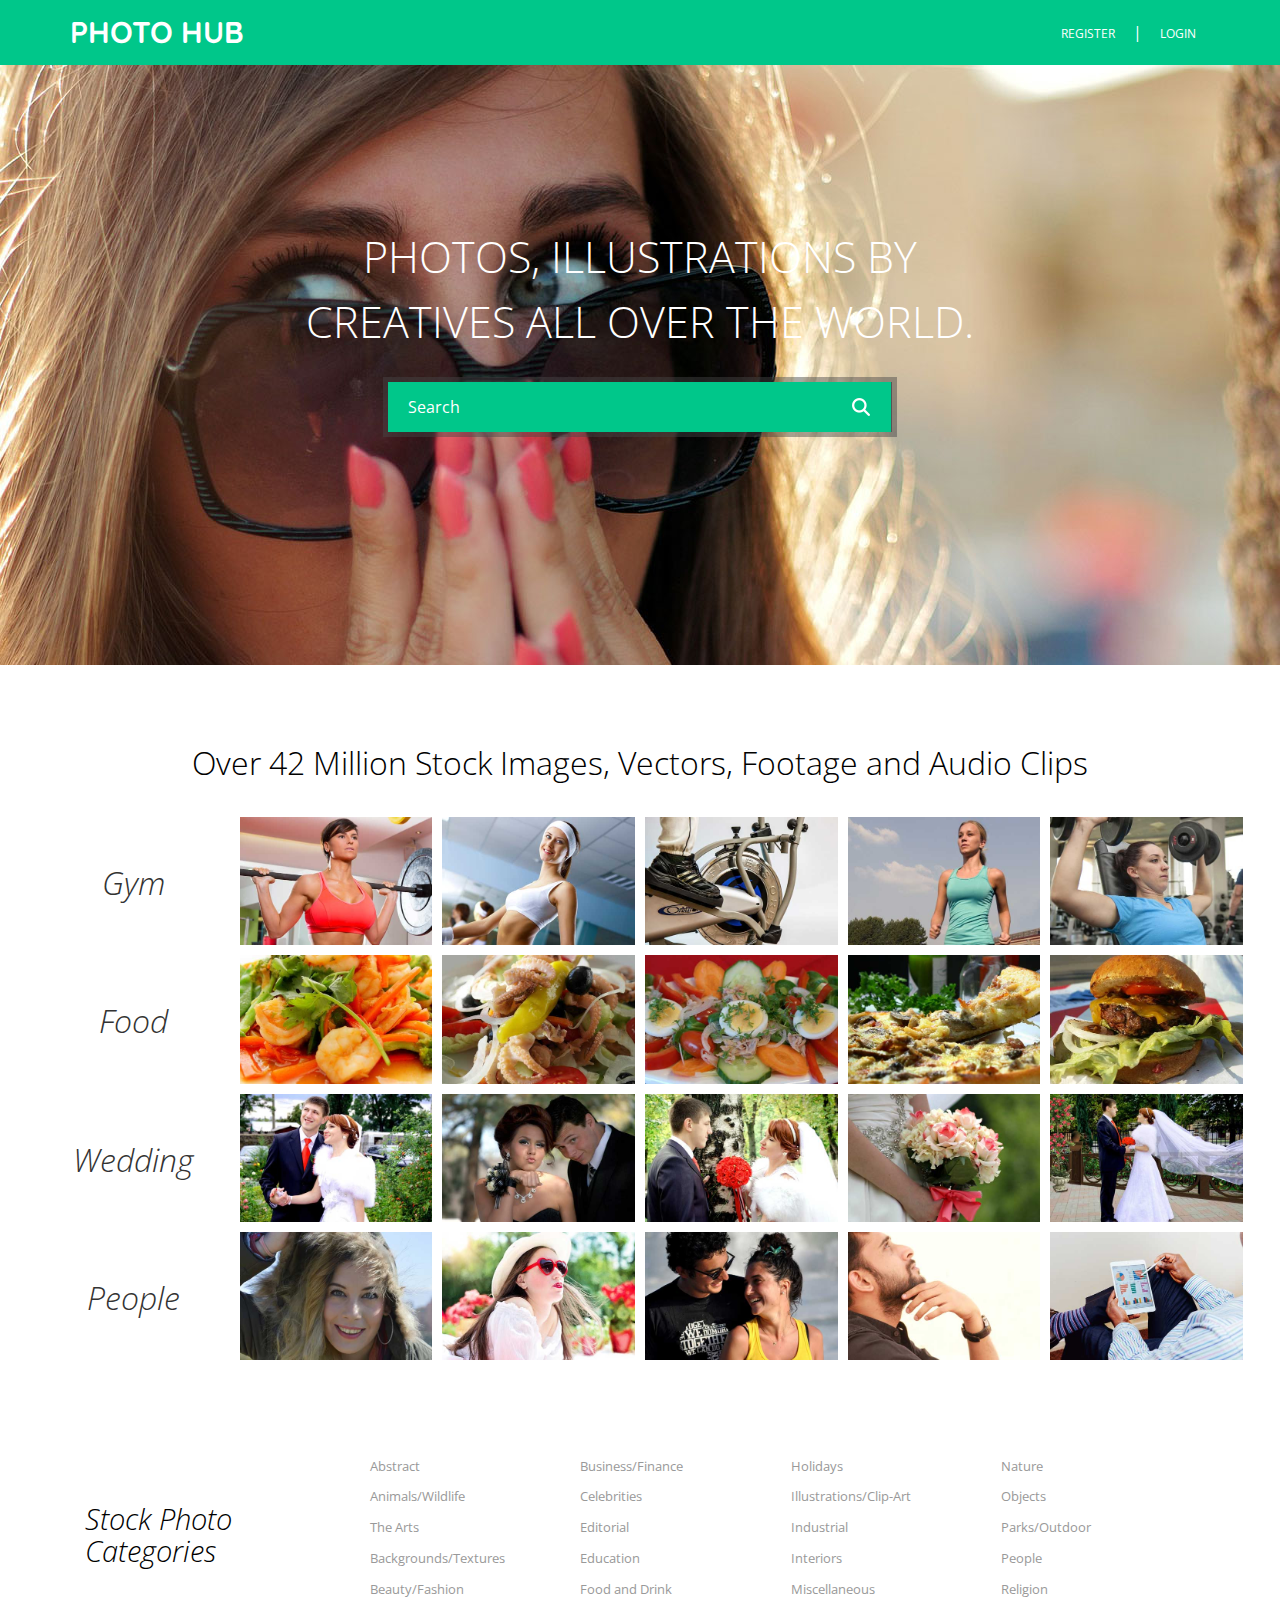
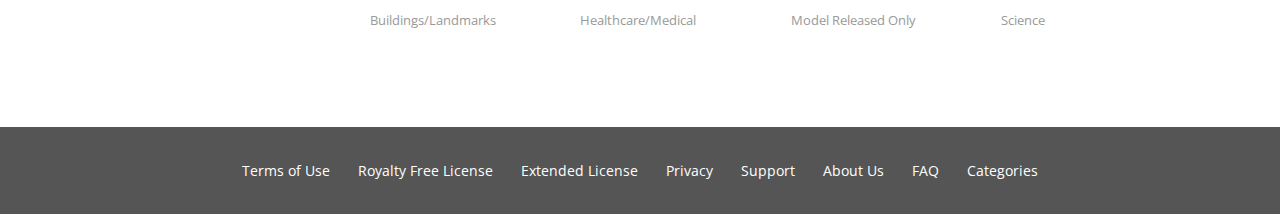
==== src/main/resources/static/index.html @ 1b92c905 "项目基本" ====
<!DOCTYPE HTML>
<html>
<head>
    <title>Home</title>
    <meta name="viewport" content="width=device-width, initial-scale=1">
    <meta http-equiv="Content-Type" content="text/html; charset=utf-8"/>
    <meta name="keywords" content="Photo-Hub Responsive web template, Bootstrap Web Templates, Flat Web Templates, Andriod Compatible web template,
Smartphone Compatible web template, free webdesigns for Nokia, Samsung, LG, SonyErricsson, Motorola web design"/>
    <script type="application/x-javascript"> addEventListener("load", function () {
        setTimeout(hideURLbar, 0);
    }, false);

    function hideURLbar() {
        window.scrollTo(0, 1);
    } </script>
    <link href="css/bootstrap.css" rel='stylesheet' type='text/css'/>
    <!-- jQuery (necessary for Bootstrap's JavaScript plugins) -->
    <!-- Custom Theme files -->
    <link href="css/style.css" rel='stylesheet' type='text/css'/>
    <!-- Custom Theme files -->
    <!--webfont-->
    <link href='http://fonts.useso.com/css?family=Quicksand:300,400,700' rel='stylesheet' type='text/css'>
    <link href='http://fonts.useso.com/css?family=Open+Sans:300,400,600,700,800' rel='stylesheet' type='text/css'>
    <script type="text/javascript" src="js/jquery-1.11.1.min.js"></script>
    <script src="js/menu_jquery.js"></script>
</head>
<body>
<div class="header">
    <div class="container">
        <div class="logo">
            <h1><a href="index.html">Photo Hub</a></h1>
        </div>
        <div class="top_right">
            <ul>
                <li><a href="register.html">Register</a></li>
                |
                <li class="login">
                    <div id="loginContainer"><a href="#" id="loginButton"><span>Login</span></a>
                        <div id="loginBox">
                            <form id="loginForm">
                                <fieldset id="body">
                                    <fieldset>
                                        <label for="email">Email Address</label>
                                        <input type="text" name="email" id="email">
                                    </fieldset>
                                    <fieldset>
                                        <label for="password">Password</label>
                                        <input type="password" name="password" id="password">
                                    </fieldset>
                                    <input type="submit" id="login" value="Sign in">
                                    <label for="checkbox"><input type="checkbox" id="checkbox"> <i>Remember
                                        me</i></label>
                                </fieldset>
                                <span><a href="#">Forgot your password?</a></span>
                            </form>
                        </div>
                    </div>
                </li>
            </ul>
        </div>
        <div class="clearfix"></div>
    </div>
</div>
<div class="banner">
    <div class="container">
        <div class="span_1_of_1">
            <h2>Photos, illustrations by<br> Creatives all over the world.</h2>
            <div class="search">
                <ul class="nav1">
                    <li id="search">
                        <form action="" method="get">
                            <input type="text" name="search_text" id="search_text" placeholder="Search"/>
                            <input type="button" name="search_button" id="search_button">
                        </form>
                    </li>
                </ul>
            </div>
        </div>
    </div>
</div>
<div class="grid_1">
    <h3>Over 42 Million Stock Images, Vectors, Footage and Audio Clips</h3>
    <div class="col-md-2 col_1">
        <h4>Gym</h4>
    </div>
    <div class="col-md-2 col_1">
        <img src="images/g1.jpg" class="img-responsive" alt=""/>
    </div>
    <div class="col-md-2 col_1">
        <img src="images/g2.jpg" class="img-responsive" alt=""/>
    </div>
    <div class="col-md-2 col_1">
        <img src="images/g3.jpg" class="img-responsive" alt=""/>
    </div>
    <div class="col-md-2 col_1">
        <img src="images/g4.jpg" class="img-responsive" alt=""/>
    </div>
    <div class="col-md-2 col_1">
        <img src="images/g5.jpg" class="img-responsive" alt=""/>
    </div>
    <div class="col-md-2 col_1">
        <h4>Food</h4>
    </div>
    <div class="col-md-2 col_1">
        <img src="images/f1.jpg" class="img-responsive" alt=""/>
    </div>
    <div class="col-md-2 col_1">
        <img src="images/pic9.jpg" class="img-responsive" alt=""/>
    </div>
    <div class="col-md-2 col_1">
        <img src="images/f2.jpg" class="img-responsive" alt=""/>
    </div>
    <div class="col-md-2 col_1">
        <img src="images/f3.jpg" class="img-responsive" alt=""/>
    </div>
    <div class="col-md-2 col_1">
        <img src="images/f4.jpg" class="img-responsive" alt=""/>
    </div>
    <div class="col-md-2 col_1">
        <h4>Wedding</h4>
    </div>
    <div class="col-md-2 col_1">
        <img src="images/w1.jpg" class="img-responsive" alt=""/>
    </div>
    <div class="col-md-2 col_1">
        <img src="images/pic15.jpg" class="img-responsive" alt=""/>
    </div>
    <div class="col-md-2 col_1">
        <img src="images/w2.jpg" class="img-responsive" alt=""/>
    </div>
    <div class="col-md-2 col_1">
        <img src="images/w3.jpg" class="img-responsive" alt=""/>
    </div>
    <div class="col-md-2 col_1">
        <img src="images/w4.jpg" class="img-responsive" alt=""/>
    </div>
    <div class="col-md-2 col_1">
        <h4>People</h4>
    </div>
    <div class="col-md-2 col_1">
        <img src="images/pic20.jpg" class="img-responsive" alt=""/>
    </div>
    <div class="col-md-2 col_1">
        <img src="images/pic21.jpg" class="img-responsive" alt=""/>
    </div>
    <div class="col-md-2 col_1">
        <img src="images/pic22.jpg" class="img-responsive" alt=""/>
    </div>
    <div class="col-md-2 col_1">
        <img src="images/pic23.jpg" class="img-responsive" alt=""/>
    </div>
    <div class="col-md-2 col_1">
        <img src="images/pic24.jpg" class="img-responsive" alt=""/>
    </div>
    <div class="clearfix"></div>
</div>
<div class="grid_2">
    <div class="container">
        <div class="col-md-3 col_2">
            <h3>Stock Photo<br>Categories</h3>
        </div>
        <div class="col-md-9 col_5">
            <div class="col_1_of_5 span_1_of_5">
                <ul class="list1">
                    <li><a href="stock.html">Abstract</a></li>
                    <li><a href="stock.html">Animals/Wildlife</a></li>
                    <li><a href="stock.html">The Arts</a></li>
                    <li><a href="stock.html">Backgrounds/Textures</a></li>
                    <li><a href="stock.html">Beauty/Fashion</a></li>
                    <li><a href="stock.html">Buildings/Landmarks</a></li>
                </ul>
            </div>
            <div class="col_1_of_5 span_1_of_5">
                <ul class="list1">
                    <li><a href="stock.html">Business/Finance</a></li>
                    <li><a href="stock.html">Celebrities</a></li>
                    <li><a href="stock.html">Editorial</a></li>
                    <li><a href="stock.html">Education</a></li>
                    <li><a href="stock.html">Food and Drink</a></li>
                    <li><a href="stock.html">Healthcare/Medical</a></li>
                </ul>
            </div>
            <div class="col_1_of_5 span_1_of_5">
                <ul class="list1">
                    <li><a href="stock.html">Holidays</a></li>
                    <li><a href="stock.html">Illustrations/Clip-Art</a></li>
                    <li><a href="stock.html">Industrial</a></li>
                    <li><a href="stock.html">Interiors</a></li>
                    <li><a href="stock.html">Miscellaneous</a></li>
                    <li><a href="stock.html">Model Released Only</a></li>
                </ul>
            </div>
            <div class="col_1_of_5 span_1_of_5">
                <ul class="list1">
                    <li><a href="stock.html">Nature</a></li>
                    <li><a href="stock.html">Objects</a></li>
                    <li><a href="stock.html">Parks/Outdoor</a></li>
                    <li><a href="stock.html">People</a></li>
                    <li><a href="stock.html">Religion</a></li>
                    <li><a href="stock.html">Science</a></li>
                </ul>
            </div>
            <div class="clearfix"></div>
        </div>
        <div class="clearfix"></div>
    </div>
</div>
<div class="grid_3">
    <div class="container">
        <ul id="footer-links">
            <li><a href="#">Terms of Use</a></li>
            <li><a href="#">Royalty Free License</a></li>
            <li><a href="#">Extended License</a></li>
            <li><a href="#">Privacy</a></li>
            <li><a href="support.html">Support</a></li>
            <li><a href="about.html">About Us</a></li>
            <li><a href="faq.html">FAQ</a></li>
            <li><a href="#">Categories</a></li>
        </ul>
    </div>
</div>
</body>
</html>
---- src/main/resources/static/css/style.css ----
h4, h5, h6,
h1, h2, h3 {margin-top: 0;}
ul, ol {margin: 0;}
p {margin: 0;}
html, body{
   font-family: 'Open Sans', sans-serif;
   font-size: 100%;
   background:#fff; 
}
body a{
	transition: 0.5s all;
	-webkit-transition: 0.5s all;
	-o-transition: 0.5s all;
	-ms-transition: 0.5s all;
	-moz-transition: 0.5s all;
}
.header{
	background:#00C78A;
	padding:1em 0;
}
.logo{
	float: left;
}
.logo a{
	text-decoration:none;
}
.logo h1{
    font-size: 30px;
    font-weight: bold;
    text-transform: uppercase;
    margin-bottom: 0;
    font-family: 'Quicksand', sans-serif;
}
.logo h1 a{
	color:#fff;
}
.top_right{
	float:right;
	color: #ffffff;
	margin-top:5px;
}
.top_right ul{
	padding:0;
	list-style:none;
}
.top_right ul li{
	display: inline-block;
	margin-right: 10px;
}
.top_right ul li:last-child{
	margin-right: 0;
}
.top_right ul li a{
	text-align:center;
	padding: 0px 4px;
	text-transform:uppercase;
	font-size:12px;
	display:block;
	color:#ffffff;
	-webkit-transition: all 0.3s ease-in-out;
	-moz-transition: all 0.3s ease-in-out;
	-o-transition: all 0.3s ease-in-out;
	transition: all 0.3s ease-in-out;
}
.top_right ul li a:hover{
	color:#ffcc33;
	text-decoration: none;
}
/********** Login *************/
#loginContainer {
    position:relative;
}
#loginContainer a span{
  display:block;
  padding:4px 10px;
}
/* Login Button */
#loginButton { 
    display:inline-block;  
    position:relative;
    z-index:30;
    cursor:pointer;
}
/* Login Box */
#loginBox {
    position:absolute;
	top: 44px;
	right: 0px;
    display:none;
    z-index:29;
}
#loginForm:after {
	content: '';
	position: absolute;
	right: 25px;
	top: -10px;
	border-left:10px solid rgba(0, 0, 0, 0);
	border-right:10px solid rgba(0, 0, 0, 0);
	border-bottom: 10px solid #f0f0f0;
}
/* Login Form */
#loginForm {
   width: 300px;
	background: #fff;
	border: 1px solid #d6d6d6;
}
#loginForm fieldset {
    margin:0 0 15px 0;
    display:block;
    border:0;
    padding:0;
}
fieldset#body {
    border-radius:3px;
    -webkit-border-radius:3px;
    -moz-border-radius:3px;
    -o-border-radius:3px;
    padding:15px 15px;
    margin:0;
}
#loginForm #checkbox {
    width:auto;
    margin:3px 6px 0 0;
    float:left;
    padding:0;
    border:0;
    *margin:-3px 9px 0 0; /* IE7 Fix */
}
#body label {
    color:#000;
    margin:10px 0 0 0;
    display:block;
    float:left;
    font-size: 12px;
  font-weight: 300;
}
#loginForm #body fieldset label{
    display:block;
    float:none;
    margin:0 0 6px 0;
}
#body label i{
	color:#000;
	font-size:1em;
	font-style:normal;
}
/* Default Input */
#loginForm input {
    width:92%;
    border:1px solid #DADADA;
	color: #222;
	background:#FFF;
    padding:6px;
	font-size: 0.8125em;
    -webkit-apperance:none;
    font-family: 'Open Sans', sans-serif;
}
/* Sign In Button */
#loginForm #login {
	font-family: 'Open Sans', sans-serif;
	width: auto;
	float: left;
	background:#00C78A;
	color:#fff;
	font-size: 0.8725em;
	padding: 8px 20px;
	border: none;
	margin: 0 12px 0 0;
	cursor: pointer;
	transition: all .5s;
	-webkit-transition: all .5s;
	-moz-transition: all .5s;
	-o-transition: all .5s;
}
#loginForm #login:hover {
	background:#555;
}
/* Forgot your password */
#loginForm span{
    display:block;
    padding:0px 0px 15px 0px;
}
#loginForm span a{
	color:#000;
	font-size:12px;
    font-weight:500;
    background: none;
	border: none;
	box-shadow: none;
}
#loginForm span a:hover{
	text-decoration:underline;
}
input:focus {
    outline:none;
}
.banner{
	background:url(../images/1.jpg)no-repeat center top;
	background-size:cover;
	-webkit-background-size:cover;
	-moz-background-size:cover;
	-o-background-size:cover;
	min-height:600px;
}
.span_1_of_1 {
  padding: 10em 0 0 0;
}
.span_1_of_1 h2 {
  color: #FFF;
  font-size: 2.7em;
  margin-bottom: 2%;
  font-weight:100;
  text-align: center;
  line-height: 1.5em;
  text-transform: uppercase;
}
.search{
	border:5px solid rgba(70, 70, 70, 0.46);
	width:45.02%;
	margin:0 auto;
}
.nav1 {
	background:#555;
    height:50px;
    padding: 0;
}
.nav1 li {
	float: left;
	list-style-type: none;
	position: relative;
}
.nav1 li a {
	font-size: 16px; 
	color: white;
	display: block;
	line-height:50px;
	padding: 0 28px;
	text-decoration: none;
	border-left: 1px solid #2e2e2e;
}
.nav1 li a:hover {
	background-color: #2e2e2e;
}
#settings a {
	padding: 18px;
	height: 24px;
	font-size: 10px;
	line-height: 24px;
}
#search_text{
	width: 443px;
	padding: 15px 0 15px 20px;
	font-size: 16px;
    border: 0 none;
	height: 50px;
	margin-right: 0;
	color: white;
	outline: none;
	background:#00C78A;
	float: left;
	box-sizing: border-box;
	transition: all 0.15s;
	border-radius: 0px;
	-webkit-border-radius: 0px;
	-moz-border-radius: 0px;
	-o-border-radius: 0px;
}
::-webkit-input-placeholder { /* WebKit browsers */
	color: white;
}
:-moz-placeholder { /* Mozilla Firefox 4 to 18 */
	color: white;
}
::-moz-placeholder { /* Mozilla Firefox 19+ */
	color: white;
}
:-ms-input-placeholder { /* Internet Explorer 10+ */
	color: white;
}
#search_text:focus {
	background: rgb(64, 151, 119);
}
#search_button {
	border: 0 none;
	background:#00C78A url(../images/search.png) center no-repeat;
	width: 60px; 
	float: left;
	padding: 0;
	text-align: center;
	height: 50px;
	cursor: pointer;
	outline:none;
	border-radius: 0px;
	-webkit-border-radius: 0px;
	-moz-border-radius: 0px;
	-o-border-radius: 0px;
}
#options a{
	border-left: 0 none;
}
#options>a {
	background-image: url(../images/triangle.png);
	background-position: 85% center;
	background-repeat: no-repeat;
	padding-right: 42px;
}
.subnav {
	visibility: hidden;
	position: absolute;
	top: 110%;
	right: 0;
	width: 200px;
	height: auto;
	opacity: 0;
	transition: all 0.1s;
	background: #232323;
	padding:0;
	margin:0;
}
.subnav li {
	float: none;
}
.subnav li a {
  border-bottom: 1px solid #2e2e2e;
  font-size: 12px;
  line-height: 35px;
}
#options:hover .subnav {
	visibility: visible;
	top: 100%;
	opacity: 1;
}
.grid_1{
	width:95%;
	margin:0 auto;
}
.col_1{
	padding:5px;
}
.col_1 h4{
  font-size: 2em;
  text-align: center;
  font-style: italic;
  padding:1.5em 0 0 0;
  font-weight:100;
}
.grid_1{
	padding:5em 0;
}
.grid_1 h3{
	color:#000;
	font-weight:100;
	font-size:2em;
	text-align:center;
	margin-bottom:1em;
}
.col_1_of_5:first-child {
  margin-left: 0;
}
.col_1_of_5 {
  display: block;
  float: left;
  margin: 1% 0 1% 3.6%;
}
.span_1_of_5 {
  width:21.9%;
}
ul.list1{
  padding:0;
  margin:0;
  list-style:none;
}
ul.list1 li {
  margin: 0 0 8px 0;
}
ul.list1 li a {
  font-size: 0.8em;
  color: #999;
}
ul.list1 li a:hover{
	text-decoration:none;
	color:#00C78A;
}
.col_2 h3{
  font-size: 1.8em;
  color: #000;
  font-style: italic;
  font-weight: 100;
  padding: 2em 0 0 0;
}
.grid_2 {
  padding-bottom: 5em;
}
.grid_3{
	background:#555;
	padding:2em 0;
	text-align:center;
}
.grid_3 p{
	color:#fff;
	font-size: 0.85em;
	margin:1em 0 0 0;
}
.grid_3 p a{
	color:#fff;
}
ul#footer-links{
	padding:0;
	margin:0;
	list-style:none;
}
ul#footer-links li{
   display:inline-block;
}
ul#footer-links li a{
	color:#fff;
	font-size:0.85em;
	margin: 0 12px;
}
ul#footer-links li a:hover{
	text-decoration:none;
	color:#00C78A;
}
/******** SAP ************/
.sap_tabs{
   padding:30px 15px;
}
.tab_box{
	background:#fd926d;
	padding: 2em;
}
.top1{
	margin-top: 2%;
}
.resp-tabs-list {
	width: 35%;
	list-style: none;
	padding:2em 0;
	margin: 0 auto;
}
.resp-tab-item:first-child{
	border-left:none;
}
.resp-tab-item{
	color:#000;
	font-size:0.85em;
	cursor: pointer;
	display: inline-block;
	margin: 0;
	text-align: center;
	list-style: none;
	float: left;
	width:24.3333%;
	outline: none;
	-webkit-transition: all 0.3s ease-out;
	-moz-transition: all 0.3s ease-out;
	-ms-transition: all 0.3s ease-out;
	-o-transition: all 0.3s ease-out;
	transition: all 0.3s ease-out;
	text-transform: uppercase;
	font-weight: 700;
	padding: 5px 10px;
}
.resp-tab-item:hover {
	text-shadow: none;
}
.resp-tab-active{
    text-shadow: none;
	color:#fff;
	background:#00C78A;
}
.resp-tabs-container {
	padding: 0px;
	background-color: #fff;
	clear: left;
}
h2.resp-accordion {
	cursor: pointer;
	padding: 5px;
	display: none;
}
.resp-tab-content {
	display: none;
}
.resp-content-active, .resp-accordion-active {
   display: block;
}
@media only screen and (max-width:480px) {
	.sap_tabs{
		padding-top:0;
	}
	.resp-tabs-container{
		padding:0px;
	}
ul.resp-tabs-list {
  	display: none;
}
h2.resp-accordion {
  display: block;
  font-size: 0.85em;
  text-transform: uppercase;
  padding: 5px;
}
.resp-vtabs .resp-tab-content {
  	border: 1px solid #C1C1C1;
}
.resp-vtabs .resp-tabs-container {
	border: none;
	float: none;
	width: 100%;
	min-height: initial;
	clear: none;
}
.resp-accordion-closed {
	display: none !important;
}
}
ul.tab_img{
	padding:0;
	list-style:none;
	position: relative;
    padding:1em 0;
}
ul.tab_img li {
	float: left;
	width: 15%;
	margin: 0 2% 2% 0;
}
ul.tab_img li a:hover{
	text-decoration:none;
}
ul.tab_img li.last{
	margin-right:0;
}
.tab_desc{
  padding: 20px 10px;
  list-style: none;
  border: 1px solid #f0f0f0;
}
.tab_desc p, .tab_desc1 p{
  font-size: 0.8125em;
  color: #000;
  margin-bottom: 10px;
  font-weight:600;
  line-height: 1.5em;
}
.tab_desc h4, .tab_desc1 h4{
  font-size: 0.8125em;
  color: #000;	
  font-weight: 300;
  margin-bottom: 0;
}
/* radios and checkboxes */
/* start categories */
.stock_left{
	padding:0;
}
.col.col-4 {
  padding: 0 0px 0 20px;
}
.w_sidebar{
   background-color: #f0f0f0;
   padding: 1em 0 2em;
}
.w_nav2{
   padding: 10px 0px 0 20px;
}
.w_nav2 li{
	line-height: 1.5em;
	display: inline-block;
}
.w_nav2 li a{
	display: block;
	padding: 14px;
}
.w_nav2 li a.color1{
	background:	#0AA5E2;
}
.w_nav2 li a.color2{
	background:	#40E0D0;
}
.w_nav2 li a.color3{
	background:	#B03060;
}
.w_nav2 li a.color4{
	background:	#000080;
}
.w_nav2 li a.color5{
	background:	#E60D41;
}
.w_nav2 li a.color6{
	background:	#45BF55;
}
.w_nav2 li a.color7{
	background:	#FF7F00;
}
.w_nav2 li a.color8{
	background:	#8B4513;
}
.w_nav2 li a.color9{
	background:	#FFD700;
}
.w_nav2 li a.color10{
	background:	#9FA8AB;
}
.w_nav2 li a.color11{
	background:	#C0C0C0;
}
.w_nav2 li a.color12{
	background:	#0AA5E2;
}
.w_nav2 li a.color13{
	background:	#FFCBDB;
}
.w_nav2 li a.color14{
	background:	#B87333;
}
.w_nav2 li a.color15{
	background:	#BFB540;
}
.sky-form .label {
	display: block;
	margin-bottom: 6px;
	line-height: 19px;
}
.sky-form.col.col-4 ul {
	padding: 0;
	list-style: none;
}
.sky-form h4{
  margin-top: 10px;
  padding: 20px 20px 10px;
  color: #000;
  text-transform: uppercase;
  margin-bottom: 0;
  font-size: 15px;
}
.sky-form section {
	margin-bottom: 20px;
}
.sky-form .label {
	display: block;
	margin-bottom: 6px;
	line-height: 19px;
}
.sky-form .label.col {
	margin: 0;
	padding-top: 10px;
}
.sky-form .input,
.sky-form .select,
.sky-form .textarea,
.sky-form .radio,
.sky-form .checkbox,
.sky-form .toggle,
.sky-form .button {
	position: relative;
	display: block;
}
/* selects */
.sky-form .select i {
	position: absolute;
	top: 14px;
	right: 14px;
	width: 1px;
	height: 11px;
	background: #fff;
	box-shadow: 0 0 0 12px #fff;
}
.sky-form .select i:after,
.sky-form .select i:before {
	content: '';
	position: absolute;
	right: 0;
	border-right: 4px solid transparent;
	border-left: 4px solid transparent;
}
.sky-form .select i:after {
	bottom: 0;
	border-top: 4px solid #404040;
}
.sky-form .select i:before {
	top: 0;
	border-bottom: 4px solid #404040;
}
.sky-form .select-multiple select {
	height: auto;
}
/* radios and checkboxes */
.sky-form .radio,.sky-form .checkbox {
	outline:none;
	border:none;
	margin-bottom: 4px;
	padding-left: 27px;
	font-size: 13px;
	line-height: 27px;
	color: #555555;
	cursor: pointer;
	text-transform: capitalize;
	font-weight: normal;
	margin-top: 0;
}
.sky-form .radio{
	text-transform: none;
}
.sky-form .radio:last-child,
.sky-form .checkbox:last-child {
	margin-bottom: 0;
}
.sky-form .radio input,
.sky-form .checkbox input {
	position: absolute;
	left: -9999px;
}
.sky-form .radio i,
.sky-form .checkbox i {
	position: absolute;
	top: 5px;
	left: 0;
	display: block;
	width: 17px;
	height: 17px;
	outline: none;
	border-width: 2px;
	border-style: solid;
	background: #fff;
}
.sky-form .radio i {
	border-radius: 50%;
}
.sky-form .radio input + i:after,
.sky-form .checkbox input + i:after {
	position: absolute;
	opacity: 0;
	transition: opacity 0.1s;
	-o-transition: opacity 0.1s;
	-ms-transition: opacity 0.1s;
	-moz-transition: opacity 0.1s;
	-webkit-transition: opacity 0.1s;
}
.sky-form .radio input + i:after {
	content: '';
	top: 4px;
	left: 4px;
	width: 5px;
	height: 5px;
	border-radius: 50%;
}
.sky-form .checkbox input + i:after {
	content: '';
	top: 3px;
	left: 2px;
	width: 10px;
	height: 7px;
	background: url(../images/tick.png) no-repeat;
	text-align: center;
}
.sky-form .radio input:checked + i:after,
.sky-form .checkbox input:checked + i:after {
	opacity: 1;
}
.sky-form .inline-group {
	margin: 0 -30px -4px 0;
}
.sky-form .inline-group:after {
	content: '';
	display: table;
	clear: both;
}
.sky-form .inline-group .radio,
.sky-form .inline-group .checkbox {
	float: left;
	margin-right: 30px;
}
.sky-form .inline-group .radio:last-child,
.sky-form .inline-group .checkbox:last-child {
	margin-bottom: 4px;
}
/* icons */
.sky-form [class^="icon-"] {
  font-family: FontAwesome;
  font-style: normal;
  font-weight: normal;
  -webkit-font-smoothing: antialiased;
}
/* normal state */
.sky-form .input input,
.sky-form .select select,
.sky-form .textarea textarea,
.sky-form .radio i,
.sky-form .checkbox i,
.sky-form .toggle i,
.sky-form .icon-append,
.sky-form .icon-prepend {
	border-color: #e5e5e5;
	transition: border-color 0.3s;
	-o-transition: border-color 0.3s;
	-ms-transition: border-color 0.3s;
	-moz-transition: border-color 0.3s;
	-webkit-transition: border-color 0.3s;
}
.sky-form .toggle i:before {
	background-color: #2da5da;	
}
/* hover state */
.sky-form .input:hover input,
.sky-form .select:hover select,
.sky-form .textarea:hover textarea,
.sky-form .radio:hover i,
.sky-form .checkbox:hover i,
.sky-form .toggle:hover i {
	border-color:#00C78A;
}
.sky-form .button:hover {
	opacity: 1;
}
/* focus state */
.sky-form .input input:focus,
.sky-form .select select:focus,
.sky-form .textarea textarea:focus,
.sky-form .radio input:focus + i,
.sky-form .checkbox input:focus + i,
.sky-form .toggle input:focus + i {
	border-color: #2da5da;
}
/* checked state */
.sky-form .radio input + i:after {
	background-color: #2da5da;	
}
.sky-form .checkbox input + i:after {
	color: #2da5da;
}
.sky-form .radio input:checked + i,
.sky-form .checkbox input:checked + i,
.sky-form .toggle input:checked + i {
	border-color:#00C78A;
}
/* error state */
.sky-form .state-error input,
.sky-form .state-error select,
.sky-form .state-error textarea,
.sky-form .radio.state-error i,
.sky-form .checkbox.state-error i,
.sky-form .toggle.state-error i {
	background: #fff0f0;
}
/* success state */
.sky-form .state-success input,
.sky-form .state-success select,
.sky-form .state-success textarea,
.sky-form .radio.state-success i,
.sky-form .checkbox.state-success i,
.sky-form .toggle.state-success i {
	background: #f0fff0;
}
/* disabled state */
.sky-form .input.state-disabled input,
.sky-form .select.state-disabled,
.sky-form .textarea.state-disabled,
.sky-form .radio.state-disabled,
.sky-form .checkbox.state-disabled,
.sky-form .toggle.state-disabled,
.sky-form .button.state-disabled {
	cursor: default;
	opacity: 0.5;
}
.sky-form .input.state-disabled:hover input,
.sky-form .select.state-disabled:hover select,
.sky-form .textarea.state-disabled:hover textarea,
.sky-form .radio.state-disabled:hover i,
.sky-form .checkbox.state-disabled:hover i,
.sky-form .toggle.state-disabled:hover i {
	border-color: #e5e5e5;
}
 /*-- single --*/
.single_box1 {
  padding:5em 0;
}
ul.size {
  padding: 0;
  list-style: none;
  margin:0;
}
ul.size h3 {
  color: #555;
  font-size:1.5em;
  text-transform: uppercase;
  margin-bottom: 2em;
}
ul.size li {
  display: inline-block;
  margin: 0 10px 0 0;
}
ul.size li a {
  color: #555;
  font-size: 1.1em;
  border: 1px solid #a8b2b1;
  padding:18px 25px;
}
ul.size li a:hover{
  text-decoration:none;
  border:1px solid #00C78A;
}
.btn_3{
  cursor: pointer;
  border: none;
  outline: none;
  display: inline-block;
  font-size:1.2em;
  padding: 15px 25px;
  background:#00C78A;
  color: #FFF;
  font-weight:700;
  -webkit-transition: all 0.3s ease-in-out;
  -moz-transition: all 0.3s ease-in-out;
  -o-transition: all 0.3s ease-in-out;
  transition: all 0.3s ease-in-out;
  margin:3em 0;
  border-radius:4px;
  -webkit-border-radius:4px;
  -moz-border-radius:4px;
  -o-border-radius:4px;
}
.btn_3:hover{
	background:#555;
	text-decoration:none;
	color:#fff;
}
p.movie_option {
  font-size: 15px;
  margin-bottom: 15px;
}
p.movie_option a {
  color: #555;
}
h4.tag_head {
  color: #333;
  font-weight: 400;
  font-size: 1.3em;
  margin-bottom: 1em;
}
ul.tags_links, ul.tags_images{
  padding: 0;
  list-style: none;
  margin:0;
}
ul.tags_links li {
   display: inline-block;
   margin: 15px 4px;
}
ul.tags_links li a {
  color: #333;
  font-size: 0.85em;
  background: #e9e9e9;
  padding: 10px 20px;
}
ul.tags_links li a:hover{
	text-decoration:none;
    background:#E0E0E0;
}
ul.tags_images li {
  float: left;
  width: 19.2%;
  margin-right: 1%;
}
ul.tags_images li.last{
	margin-right:0;
}
.tags {
  margin: 3em 0 0 0;
}
ul.tags_images {
  margin-bottom: 3em;
}
/*--register--*/
.register{
	padding:5em 0;
}
.register-top-grid h1, .register-bottom-grid h4 {
	color: #000;
    font-size: 1.1em;
    margin-bottom: 1em;
    font-weight: 500;
}
.register-top-grid div, .register-bottom-grid div {
	width: 48%;
	float: left;
	margin: 10px 0;
}
.register-top-grid span, .register-bottom-grid span {
	color:#555;
	font-size: 0.8125em;
	padding-bottom: 0.2em;
	display: block;
}
.register-top-grid input[type="text"], .register-bottom-grid input[type="text"] {
	border: 1px solid #EEE;
	outline-color:#FF5B36;
	width: 96%;
	font-size:0.8125em;
	padding:10px;
}
.checkbox {
	margin-bottom: 4px;
	padding-left: 27px;
	font-size: 1.1em;
	line-height: 27px;
	cursor: pointer;
}
.checkbox {
	position: relative;
	font-size: 0.85em;
	color:#555;
}
.checkbox:last-child {
	margin-bottom: 0;
}
.news-letter {
	color: #555;
	font-weight:600;
	font-size: 0.85em;
	margin-bottom: 1em;
	display: block;
	text-transform: uppercase;
	transition: 0.5s all;
	-webkit-transition: 0.5s all;
	-moz-transition: 0.5s all;
	-o-transition: 0.5s all;
	clear: both;
}
.checkbox i {
	position: absolute;
	bottom: 5px;
	left: 0;
	display: block;
	width:20px;
	height:20px;
	outline: none;
	border: 2px solid #E5E5E5;
}	
.checkbox input + i:after {
	content: '';
	background: url("../images/tick.png") no-repeat 4px 6px;
	top: -1px;
	left: -1px;
	width: 15px;
	height: 15px;
	font: normal 12px/16px FontAwesome;
	text-align: center;
}
.checkbox input + i:after {
	position: absolute;
	opacity: 0;
	transition: opacity 0.1s;
	-o-transition: opacity 0.1s;
	-ms-transition: opacity 0.1s;
	-moz-transition: opacity 0.1s;
	-webkit-transition: opacity 0.1s;
}
.checkbox input {
	position: absolute;
	left: -9999px;
}
.checkbox input:checked + i:after {
	opacity: 1;
}
.news-letter:hover {
	color:#00BFF0;
}
.register-but{
	margin-top:1em;
}
.register-but form input[type="submit"] {
	background:#00C78A;
	color: #FFF;
	font-size:1em;
	padding: 0.8em 2em;
	transition: 0.5s all;
	-webkit-transition: 0.5s all;
	-moz-transition: 0.5s all;
	-o-transition: 0.5s all;
	display: inline-block;
	text-transform: uppercase;
	border:none;
	outline:none;
	font-weight:500;
	border-radius:2px;
	-webkit-border-radius:2px;
	-moz-border-radius:2px;
	-o-border-radius:2px;
	-ms-border-radius:2px;
}
.register-but form input[type="submit"]:hover{
	background:#555;
}
.register-bottom-grid {
	margin-top:3em;
}
/* -- about --*/
.col_3 p{
  font-size: 0.8em;
  color: #999;
  line-height: 1.8em;
  margin-bottom: 10px;
}
.col_3 h2{
  color: #000;
  font-weight: 100;
  font-size: 2em;
  text-align: center;
  margin-bottom: 1em;
}
.about_box{
  margin-bottom:2em;
}
p.m_1{
  font-size: 0.8em;
  color: #999;
  line-height: 1.8em;
  padding:0 15px;
  margin: 2em 0 0 0;
}
/*-- support --*/
.map{
	padding:0 15px;
}
.map iframe{
	border:none;
	width:100%;
	height:200px;
}
.section.group {
  margin: 3em 0 0 0;
}
.support_left h3, .support_right h3{
  font-size: 1.3em;
  color: #000;
  font-weight: 300;
  text-transform: uppercase;
}
.contact-to input[type="text"] {
  padding: 10px 10px;
  width:32.5%;
  margin: 10px 0;
  border: 1px solid #E1E2E2;
  color: #999;
  background: #FFF;
  float: left;
  outline: none;
  font-size: 0.85em;
  font-family: 'Open Sans', sans-serif;
}
.text2 textarea {
  width:100%;
  margin: 10px 0;
  border: 1px solid #E1E2E2;
  color: #999;
  outline: none;
  margin-bottom: 25px;
  height: 120px;
  padding: 10px 10px;
  font-size: 0.85em;
}
.support_left input[type="submit"] {
  float: right;
  cursor: pointer;
  -webkit-appearance: none;
  padding: 12px 30px;
  background:#00C78A;
  display: inline-block;
  font-size: 1em;
  text-transform: uppercase;
  color: #FFF;
  -webkit-transition: 0.9s;
  -moz-transition: 0.9s;
  -o-transition: 0.9s;
  transition: 0.9s;
  border: none;
  outline: none;
}
.support_left input[type="submit"]:hover{
	background:#000;
}
.address p {
  color: #999;
  font-size: 0.8125em;
  line-height: 2em;
}
/* -- faq --*/
.register h2{
	font-size:1.6em;
	font-weight:300;
	text-transform:uppercase;
	color:#000;
	margin-bottom:1em;
}
.register h3{
	font-size:1.1em;
	color:#000;
	font-weight:500;
	margin:1em 0 0.5em;
}
.register p{
	font-size:0.8em;
	color:#999;
	line-height:1.8em;
}
/*-- price --*/
.price{
	padding:5em 0;
}
.price h2 {
  color: #000;
  font-size: 2em;
  font-weight:100;
  text-transform: uppercase;
  padding-left: 15px;
  margin-bottom: 1em;
}
.plan-options {
  width: 100%;
  background: #fff;
  text-align: center;
  border: 1px solid #f0f0f0;
}
.plan-options .plan-price {
  background:#00C78A;
  color: #ffffff;
  padding: 20px 10px 25px;
  font-weight: 400;
}
.plan-options .plan-price, .plan-options .plan-details, .plan-options .button {
  padding:15px;
}
ul.plan-details{
	padding:0;
	margin:0;
	list-style:none;
}
.plan-options li {
  padding: 15px 0 15px 20px;
  border-bottom: 1px solid #f2f2f2;
  border-bottom: 1px solid rgba(0, 0, 0, 0.1);
  -webkit-background-clip: padding-box;
  -moz-background-clip: padding-box;
  background-clip: padding-box;
  font-size: 15px;
  background: url(../images/tick.png)no-repeat 0 22px;
  text-align: left;
}
.plan-options .btn {
  margin-bottom: 40px;
}
.btn_4{
  display: inline-block;
  text-align: center;
  vertical-align: middle;
  cursor: pointer;
  line-height: 1.2;
  text-decoration: none;
  -webkit-border-radius: 4px;
  -moz-border-radius: 4px;
  border-radius: 4px;
  background: #555;
  -webkit-box-sizing: border-box;
  -moz-box-sizing: border-box;
  box-sizing: border-box;
  font-size: 14px;
  font-weight: 400;
  padding: 15px 40px;
  color: #ffffff;
  margin: 1em 0 4em;
}
.btn_4:hover{
	background:#00C78A;
	text-decoration:none;
	color:#fff;
}
.plan-options .plan-price strong {
  font-size:40px;
  align-self: baseline;
  line-height: 1;
  font-weight: 500;
}
.plan-options .plan-name {
  font-size:20px;
  margin: 0;
}
/*-- responsive design --*/
@media (max-width:1366px){
.resp-tabs-list {
  width: 41%;
}
}
@media (max-width:1280px){
.resp-tabs-list {
  width: 43%;
}
}
@media (max-width:1024px){
#search_text {
  width: 250px;
}
.nav1 li a {
   padding: 0 15px;
}
#search_text {
  width: 220px;
}
.span_1_of_1 h2 {
  font-size: 2.5em;
}
.banner {
 min-height: 500px;
}
.span_1_of_1 {
  padding: 9em 0 0 0;
}
.grid_1 h3 {
  font-size: 1.7em;
}  
.col_1 h4 {
  font-size: 1.5em;
}  
.resp-tab-item {
  font-size: 0.8125em;
}  
.resp-tabs-list {
  width: 53%;
}
.tab_desc p, .tab_desc1 p {
  font-size: 12px;
}
.contact-to input[type="text"] {
  width: 32.3%;
}  
}
@media (max-width:930px){
#options>a {
  padding-right: 32px;
}	
#search_text {
  width: 181px;
}
.search {
  width: 52%;
}
.col_1 {
  width: 33.333%;
  float: left;
}
.col_1 h4 {
  padding: 3em 0 0 0;
}
.col_2 h3 {
  padding:0;
}
ul.size li a {
  font-size: 1em;
  padding: 8px 15px;
}
.btn_3{
  font-size: 1em;
  padding: 12px 20px;
}
.col_4{
  text-align:center;
}
.col_4 img{
  display:inline-block;
}
}
@media (max-width:768px){
.span_1_of_1 h2 {
  font-size: 2em;
}
.banner {
  min-height: 420px;
}	
.span_1_of_1 {
  padding: 7em 0 0 0;
}
.grid_1 h3 {
  font-size: 1.4em;
}
.col_1 h4 {
  padding: 2.5em 0 0 0;
}
.resp-tabs-list {
  width: 60%;
}
.tab_desc {
  padding: 10px 5px;
}
.register {
  padding: 3em 0;
}
.grid_2 {
  padding-bottom: 3em;
}
.grid_1 {
  padding: 3em 0;
}  
.col-md-4.span4 {
  margin-bottom: 1em;
}
}
@media (max-width:736px){
.search {
  width: 55%;
}
#search_text {
  width: 185px;
}	
}
@media (max-width:667px){
.nav1 {
  height: 40px;
}
#search_text {
  padding: 15px 0 15px 15px;
  font-size: 15px;
  height: 40px;
}  
#search_button {
  width: 40px;
  height: 40px;
}
.nav1 li a {
  padding: 0 10px;
  font-size: 13px;
  line-height: 40px;
}
.subnav li a {
  font-size:11px;
}  
#search_text {
  width:174px;
}
.search {
  width: 53%;
}
.span_1_of_1 h2 {
  font-size: 1.5em;
}
.banner {
  min-height: 300px;
}
.span_1_of_1 {
  padding: 5em 0 0 0;
}
.grid_1 h3 {
  font-size: 1.2em;
}
.col_1 h4 {
  font-size: 1.2em;
}
.col_2 h3 {
  font-size: 1.5em;
}  
.logo h1 {
  font-size: 25px;
}  
.top_right {
  margin-top: 0;
}
.resp-tab-item {
  font-size: 12px;
}
.resp-tabs-list {
  width: 66%;
}
ul.tab_img li {
  width: 31%;
}
.single_left{
  margin-bottom:2em;
}
ul.size h3 {
  margin-bottom: 1em;
}
.single_box1 {
  padding:3em 0;
}
.btn_3{
  margin: 2em 0;
}  
ul#footer-links li a {
  font-size: 13px;
  margin: 0 5px;
}
.register-top-grid h1, .register-bottom-grid h4 {
  font-size: 1em;
}  
.register-but {
  margin-top: 0;
}
.register-but form input[type="submit"] {
  font-size: 0.85em;
  padding: 0.7em 1.5em;
}  
.grid_3 {
  padding: 1em 0;
}
.support_left input[type="submit"] {
  padding: 10px 20px;
  font-size: 0.85em;
}  
.contact-to input[type="text"]{
  width: 32.1%;
}
.text2 textarea{
  font-size: 0.8125em;
}
.subnav {
  width: 130px;
}  
}
@media (max-width:640px){
.nav1 {
  height: 40px;
}
#search_text {
  padding: 15px 0 15px 15px;
  font-size: 15px;
  height: 40px;
}  
#search_button {
  width: 40px;
  height: 40px;
}
.nav1 li a {
  padding: 0 10px;
  font-size: 13px;
  line-height: 40px;
}
.subnav li a {
  font-size:11px;
}  
#search_text {
  width: 160px;
}
.search {
  width: 53%;
}
}
@media (max-width:600px){
.search {
  width: 57%;
}
#search_text {
  width: 161px;
}	
}
@media (max-width:568px){
.search {
  width: 61%;
}
#search_text {
  width: 164px;
}	
}
@media (max-width:480px){
.logo h1 {
  font-size: 22px;
}
.price {
  padding: 3em 0;
}
.plan-options .plan-price strong {
  font-size: 30px;
}
.plan-options .plan-name {
  font-size: 16px;
}
.price h2 {
  font-size: 1.5em;
}  
.header {
  padding: 10px 0;
}	
.top_right ul li a {
  padding: 0;
}  
#loginBox {
  top: 34px;
}  
.span_1_of_1 h2 {
  font-size: 1.3em;
}
#search_text {
  width:110px;
}
.search {
  width: 65%;
}
#search_text {
  width: 127px;
}
.grid_1 h3 {
  font-size: 1.1em;
  line-height: 1.5em;
}
.col_1 h4 {
  padding: 1.7em 0 0 0;
}
.span_1_of_5 {
  width: 45.9%;
}
ul.list1 li {
  margin: 0 0 3px 0;
}
.col_1_of_5 {
  margin: 1% 0 1% 0%;
}
.span_1_of_5 {
  width: 50%;
}
.contact-to input[type="text"] {
  width: 100%;
}
.contact-to input[type="text"] {
  margin-left:0 !important;
}
.register h2 {
  font-size: 1.1em;
  margin-bottom: 0.5em;
}
.register h3 {
  font-size: 0.95em;
}  
}
@media (max-width:414px){
.nav1 {
  height: 30px;
}
#search_text {
  padding: 15px 0 15px 10px;
  font-size: 14px;
  height: 30px;
}
#search_button {
  width: 35px;
  height: 30px;
}
.search {
  border: 3px solid rgba(70, 70, 70, 0.46);
}
#options>a {
  padding-right: 25px;
}
.nav1 li a {
  padding: 0 7px;
  font-size: 13px;
  line-height: 31px;
}
#search_text {
  width: 84px;
}
.search {
  width: 70%;
}
#search_text {
  width: 101px;
}
.banner {
  min-height: 250px;
}
.span_1_of_1 {
  padding: 4em 0 0 0;
}
.col_1 h4 {
  padding: 1.3em 0 0 0;
}
.col_1 {
  padding: 2px;
}
.col_2, .col_5{
  padding: 0;
}
.col_2 h3 {
  font-size: 1.3em;
}
.grid_1 {
  padding: 2em 0;
}
.grid_2 {
  padding-bottom: 2em;
}
ul#footer-links li a {
  font-size: 12px;
}
.subnav li a {
  font-size: 11px;
}
#loginContainer a span {
  padding:0px;
}
.stock_left {
  margin-bottom: 2em;
}
.pagination {
  margin:0 !important;
}
ul.size li a {
  font-size: 0.85em;
  padding: 3px 9px;
}
.single_left, .col_6{
  padding: 0;
}
ul.size h3 {
  font-size: 1.1em;
}  
.single_box1 {
  padding: 2em 0 2em;
}
p.movie_option {
  font-size: 14px;
  margin-bottom: 5px;
}
.btn_3{
  font-size: 0.85em;
  padding: 10px 15px;
}
ul.tags_links li a {
  font-size: 0.8125em;
  padding: 6px 10px;
}
ul.tags_links li {
  margin: 6px 0px;
}
.tags {
  margin: 2em 0 0 0;
}
h4.tag_head {
  font-size: 1.1em;
}  
ul.tags_images {
  margin-bottom: 2em;
}
.col_3, .col_4, .map, .support_left, .support_right{
  padding: 0;
}
p.m_1 {
  padding: 0;
}
}
@media (max-width:375px){
.search {
  width: 72%;
}	
}
@media (max-width:320px){
.top_right ul li {
  margin-right: 5px;
}	
.span_1_of_1 h2 {
  font-size: 1em;
}
#options>a {
  background-position: 88% center;
}
.search {
  width: 87%;
}
.banner {
  min-height:180px;
}
.span_1_of_1 {
  padding: 3em 0 0 0;
}
.grid_1 h3 {
  font-size: 1em;
}
.col_1 h4 {
  padding: 1.1em 0 0 0;
}
.col_2 h3 {
  font-size: 1.2em;
}
ul.list1 li a {
  font-size: 12px;
}
.sky-form h4 {
  margin-top: 0;
  padding: 10px 20px 10px;
}
.w_sidebar {
  padding: 1em 0 1em;
}  
ul.tab_img li {
  width: 48%;
}
.subnav {
  width: 110px;
}
.top_right ul li a {
  font-size: 11px;
}  
ul.size li a {
  font-size: 12px;
  padding: 2px 6px;
}
fieldset#body {
  padding: 10px;
}  
#loginForm {
  width: 274px;
}
#loginForm #login {
  font-size: 0.8125em;
  padding: 5px 10px;
}  
#body label {
  font-size: 12px;
  margin: 5px 0 0 0;
}
.section.group {
  margin: 2em 0 0 0;
}
.contact-to input[type="text"] {
  margin: 5px 0;
  font-size: 0.8125em;
}  
.register-top-grid div, .register-bottom-grid div {
  width: 100%;
  float:none;
}
.register {
  padding: 2em 0;
}
.register-top-grid h1, .register-bottom-grid h4 {
  font-size: 0.95em;
}
.register-bottom-grid {
  margin-top: 2em;
}
.register h2 {
  font-size: 1em;
}
.span4 {
  padding:0;
}
.price h2 {
  font-size: 1.3em;
  padding-left: 0;
}
.plan-options li {
  padding: 10px 0 10px 17px;
  font-size: 14px;
  background: url(../images/tick.png)no-repeat 0 17px;
}
.btn_4 {
  padding: 12px 30px;
  margin: 1em 0 3em;
}
.price {
  padding: 2em 0;
}
}
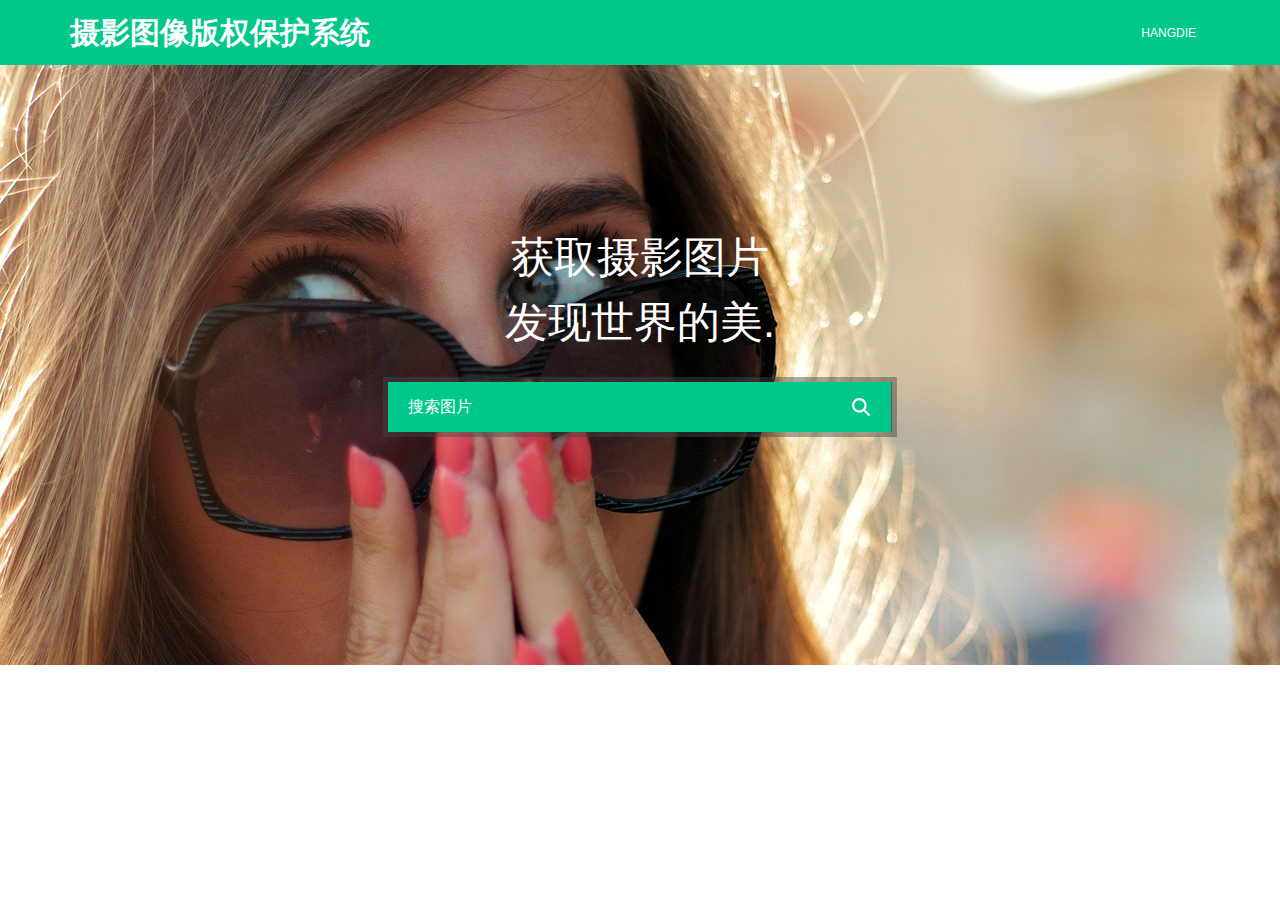
==== commit 865b1af3: "完工" ====
--- a/src/main/resources/static/index.html
+++ b/src/main/resources/static/index.html
@@ -1,59 +1,57 @@
 <!DOCTYPE HTML>
 <html>
 <head>
-    <title>Home</title>
+    <title>客户端</title>
     <meta name="viewport" content="width=device-width, initial-scale=1">
     <meta http-equiv="Content-Type" content="text/html; charset=utf-8"/>
     <meta name="keywords" content="Photo-Hub Responsive web template, Bootstrap Web Templates, Flat Web Templates, Andriod Compatible web template,
 Smartphone Compatible web template, free webdesigns for Nokia, Samsung, LG, SonyErricsson, Motorola web design"/>
-    <script type="application/x-javascript"> addEventListener("load", function () {
-        setTimeout(hideURLbar, 0);
-    }, false);
+    <!--<script type="application/x-javascript"> addEventListener("load", function () {-->
+        <!--setTimeout(hideURLbar, 0);-->
+    <!--}, false);-->
 
-    function hideURLbar() {
-        window.scrollTo(0, 1);
-    } </script>
+    <!--function hideURLbar() {-->
+        <!--window.scrollTo(0, 1);-->
+    <!--} </script>-->
     <link href="css/bootstrap.css" rel='stylesheet' type='text/css'/>
     <!-- jQuery (necessary for Bootstrap's JavaScript plugins) -->
     <!-- Custom Theme files -->
     <link href="css/style.css" rel='stylesheet' type='text/css'/>
     <!-- Custom Theme files -->
     <!--webfont-->
-    <link href='http://fonts.useso.com/css?family=Quicksand:300,400,700' rel='stylesheet' type='text/css'>
-    <link href='http://fonts.useso.com/css?family=Open+Sans:300,400,600,700,800' rel='stylesheet' type='text/css'>
-    <script type="text/javascript" src="js/jquery-1.11.1.min.js"></script>
+    <!--<link href='http://fonts.useso.com/css?family=Quicksand:300,400,700' rel='stylesheet' type='text/css'>-->
+    <!--<link href='http://fonts.useso.com/css?family=Open+Sans:300,400,600,700,800' rel='stylesheet' type='text/css'>-->
+    <script type="text/javascript" src="./photographer/vendor/jquery/jquery.min.js"></script>
     <script src="js/menu_jquery.js"></script>
 </head>
 <body>
 <div class="header">
     <div class="container">
         <div class="logo">
-            <h1><a href="index.html">Photo Hub</a></h1>
+            <h1><a href="index.html">摄影图像版权保护系统</a></h1>
         </div>
         <div class="top_right">
             <ul>
-                <li><a href="register.html">Register</a></li>
-                |
                 <li class="login">
-                    <div id="loginContainer"><a href="#" id="loginButton"><span>Login</span></a>
-                        <div id="loginBox">
-                            <form id="loginForm">
-                                <fieldset id="body">
-                                    <fieldset>
-                                        <label for="email">Email Address</label>
-                                        <input type="text" name="email" id="email">
-                                    </fieldset>
-                                    <fieldset>
-                                        <label for="password">Password</label>
-                                        <input type="password" name="password" id="password">
-                                    </fieldset>
-                                    <input type="submit" id="login" value="Sign in">
-                                    <label for="checkbox"><input type="checkbox" id="checkbox"> <i>Remember
-                                        me</i></label>
-                                </fieldset>
-                                <span><a href="#">Forgot your password?</a></span>
-                            </form>
-                        </div>
+                    <div id="loginContainer"><a href="#" id="loginButton"><span>HangDie</span></a>
+                        <!--<div id="loginBox">-->
+                        <!--<form id="loginForm">-->
+                        <!--<fieldset id="body">-->
+                        <!--<fieldset>-->
+                        <!--<label for="email">Email Address</label>-->
+                        <!--<input type="text" name="email" id="email">-->
+                        <!--</fieldset>-->
+                        <!--<fieldset>-->
+                        <!--<label for="password">Password</label>-->
+                        <!--<input type="password" name="password" id="password">-->
+                        <!--</fieldset>-->
+                        <!--<input type="submit" id="login" value="Sign in">-->
+                        <!--<label for="checkbox"><input type="checkbox" id="checkbox"> <i>Remember-->
+                        <!--me</i></label>-->
+                        <!--</fieldset>-->
+                        <!--<span><a href="#">Forgot your password?</a></span>-->
+                        <!--</form>-->
+                        <!--</div>-->
                     </div>
                 </li>
             </ul>
@@ -64,12 +62,12 @@
 <div class="banner">
     <div class="container">
         <div class="span_1_of_1">
-            <h2>Photos, illustrations by<br> Creatives all over the world.</h2>
+            <h2>获取摄影图片<br> 发现世界的美.</h2>
             <div class="search">
                 <ul class="nav1">
                     <li id="search">
                         <form action="" method="get">
-                            <input type="text" name="search_text" id="search_text" placeholder="Search"/>
+                            <input type="text" name="search_text" id="search_text" placeholder="搜索图片"/>
                             <input type="button" name="search_button" id="search_button">
                         </form>
                     </li>
@@ -78,146 +76,64 @@
         </div>
     </div>
 </div>
-<div class="grid_1">
-    <h3>Over 42 Million Stock Images, Vectors, Footage and Audio Clips</h3>
-    <div class="col-md-2 col_1">
-        <h4>Gym</h4>
-    </div>
-    <div class="col-md-2 col_1">
-        <img src="images/g1.jpg" class="img-responsive" alt=""/>
-    </div>
-    <div class="col-md-2 col_1">
-        <img src="images/g2.jpg" class="img-responsive" alt=""/>
-    </div>
-    <div class="col-md-2 col_1">
-        <img src="images/g3.jpg" class="img-responsive" alt=""/>
-    </div>
-    <div class="col-md-2 col_1">
-        <img src="images/g4.jpg" class="img-responsive" alt=""/>
-    </div>
-    <div class="col-md-2 col_1">
-        <img src="images/g5.jpg" class="img-responsive" alt=""/>
-    </div>
-    <div class="col-md-2 col_1">
-        <h4>Food</h4>
-    </div>
-    <div class="col-md-2 col_1">
-        <img src="images/f1.jpg" class="img-responsive" alt=""/>
-    </div>
-    <div class="col-md-2 col_1">
-        <img src="images/pic9.jpg" class="img-responsive" alt=""/>
-    </div>
-    <div class="col-md-2 col_1">
-        <img src="images/f2.jpg" class="img-responsive" alt=""/>
-    </div>
-    <div class="col-md-2 col_1">
-        <img src="images/f3.jpg" class="img-responsive" alt=""/>
-    </div>
-    <div class="col-md-2 col_1">
-        <img src="images/f4.jpg" class="img-responsive" alt=""/>
-    </div>
-    <div class="col-md-2 col_1">
-        <h4>Wedding</h4>
-    </div>
-    <div class="col-md-2 col_1">
-        <img src="images/w1.jpg" class="img-responsive" alt=""/>
-    </div>
-    <div class="col-md-2 col_1">
-        <img src="images/pic15.jpg" class="img-responsive" alt=""/>
-    </div>
-    <div class="col-md-2 col_1">
-        <img src="images/w2.jpg" class="img-responsive" alt=""/>
-    </div>
-    <div class="col-md-2 col_1">
-        <img src="images/w3.jpg" class="img-responsive" alt=""/>
-    </div>
-    <div class="col-md-2 col_1">
-        <img src="images/w4.jpg" class="img-responsive" alt=""/>
-    </div>
-    <div class="col-md-2 col_1">
-        <h4>People</h4>
-    </div>
-    <div class="col-md-2 col_1">
-        <img src="images/pic20.jpg" class="img-responsive" alt=""/>
-    </div>
-    <div class="col-md-2 col_1">
-        <img src="images/pic21.jpg" class="img-responsive" alt=""/>
-    </div>
-    <div class="col-md-2 col_1">
-        <img src="images/pic22.jpg" class="img-responsive" alt=""/>
-    </div>
-    <div class="col-md-2 col_1">
-        <img src="images/pic23.jpg" class="img-responsive" alt=""/>
-    </div>
-    <div class="col-md-2 col_1">
-        <img src="images/pic24.jpg" class="img-responsive" alt=""/>
-    </div>
+<div class="grid_1" id="image-result">
     <div class="clearfix"></div>
 </div>
-<div class="grid_2">
-    <div class="container">
-        <div class="col-md-3 col_2">
-            <h3>Stock Photo<br>Categories</h3>
-        </div>
-        <div class="col-md-9 col_5">
-            <div class="col_1_of_5 span_1_of_5">
-                <ul class="list1">
-                    <li><a href="stock.html">Abstract</a></li>
-                    <li><a href="stock.html">Animals/Wildlife</a></li>
-                    <li><a href="stock.html">The Arts</a></li>
-                    <li><a href="stock.html">Backgrounds/Textures</a></li>
-                    <li><a href="stock.html">Beauty/Fashion</a></li>
-                    <li><a href="stock.html">Buildings/Landmarks</a></li>
-                </ul>
-            </div>
-            <div class="col_1_of_5 span_1_of_5">
-                <ul class="list1">
-                    <li><a href="stock.html">Business/Finance</a></li>
-                    <li><a href="stock.html">Celebrities</a></li>
-                    <li><a href="stock.html">Editorial</a></li>
-                    <li><a href="stock.html">Education</a></li>
-                    <li><a href="stock.html">Food and Drink</a></li>
-                    <li><a href="stock.html">Healthcare/Medical</a></li>
-                </ul>
-            </div>
-            <div class="col_1_of_5 span_1_of_5">
-                <ul class="list1">
-                    <li><a href="stock.html">Holidays</a></li>
-                    <li><a href="stock.html">Illustrations/Clip-Art</a></li>
-                    <li><a href="stock.html">Industrial</a></li>
-                    <li><a href="stock.html">Interiors</a></li>
-                    <li><a href="stock.html">Miscellaneous</a></li>
-                    <li><a href="stock.html">Model Released Only</a></li>
-                </ul>
-            </div>
-            <div class="col_1_of_5 span_1_of_5">
-                <ul class="list1">
-                    <li><a href="stock.html">Nature</a></li>
-                    <li><a href="stock.html">Objects</a></li>
-                    <li><a href="stock.html">Parks/Outdoor</a></li>
-                    <li><a href="stock.html">People</a></li>
-                    <li><a href="stock.html">Religion</a></li>
-                    <li><a href="stock.html">Science</a></li>
-                </ul>
-            </div>
-            <div class="clearfix"></div>
-        </div>
-        <div class="clearfix"></div>
-    </div>
-</div>
-<div class="grid_3">
-    <div class="container">
-        <ul id="footer-links">
-            <li><a href="#">Terms of Use</a></li>
-            <li><a href="#">Royalty Free License</a></li>
-            <li><a href="#">Extended License</a></li>
-            <li><a href="#">Privacy</a></li>
-            <li><a href="support.html">Support</a></li>
-            <li><a href="about.html">About Us</a></li>
-            <li><a href="faq.html">FAQ</a></li>
-            <li><a href="#">Categories</a></li>
-        </ul>
-    </div>
-</div>
+
+<!--<div class="grid_3">-->
+<!--<div class="container">-->
+<!--<ul id="footer-links">-->
+<!--<li><a href="#">Terms of Use</a></li>-->
+<!--<li><a href="#">Royalty Free License</a></li>-->
+<!--<li><a href="#">Extended License</a></li>-->
+<!--<li><a href="#">Privacy</a></li>-->
+<!--<li><a href="support.html">Support</a></li>-->
+<!--<li><a href="about.html">About Us</a></li>-->
+<!--<li><a href="faq.html">FAQ</a></li>-->
+<!--<li><a href="#">Categories</a></li>-->
+<!--</ul>-->
+<!--</div>-->
+<!--</div>-->
 </body>
-</html>		+</html>
+<script>
+
+    var search = "";
+    var userName = "Test";
+    var ipAddress = "0.0.0.0";
+    $(document).ready(function () {
+        query(search);
+    });
+    $('#search_button').click(function () {
+        query($('#search_text').val());
+    });
+    function getOriginImage(fileId) {
+        window.open("/image/photo/getOriginImage?fileId=" + fileId + "&userName=" + userName + "&ipAddress=" + ipAddress, "_blank");
+    }
+    function query(search) {
+        $.ajax({
+            type: 'get',
+            url: '/image/photo/query',
+            data: 'search='+search,
+            dataType: 'json',
+            success: function (data) {
+                $('#image-result').empty();
+                var list = data.data;
+                if (list.length > 0) {
+                    var num = 0;
+                    var clear = 1;
+                    $(list).each(function (idx, item) {
+                        num ++;
+                        var col = parseInt(num/6) + 1;
+                        $('#image-result').append('<div class="col-md-2 col_'+col+'">' +
+                            '<img src="http://' + item.fileUrl + '" onclick="getOriginImage('+item.fileId+')" class="img-responsive" alt="'+item.userName+'" /></div></div>');
+                        if(clear < col) {
+                            $('#image-result').append('<div class="clearfix"></div>');
+                            clear = col;
+                        }
+                    });
+                }
+            }
+        });
+    }
+</script>